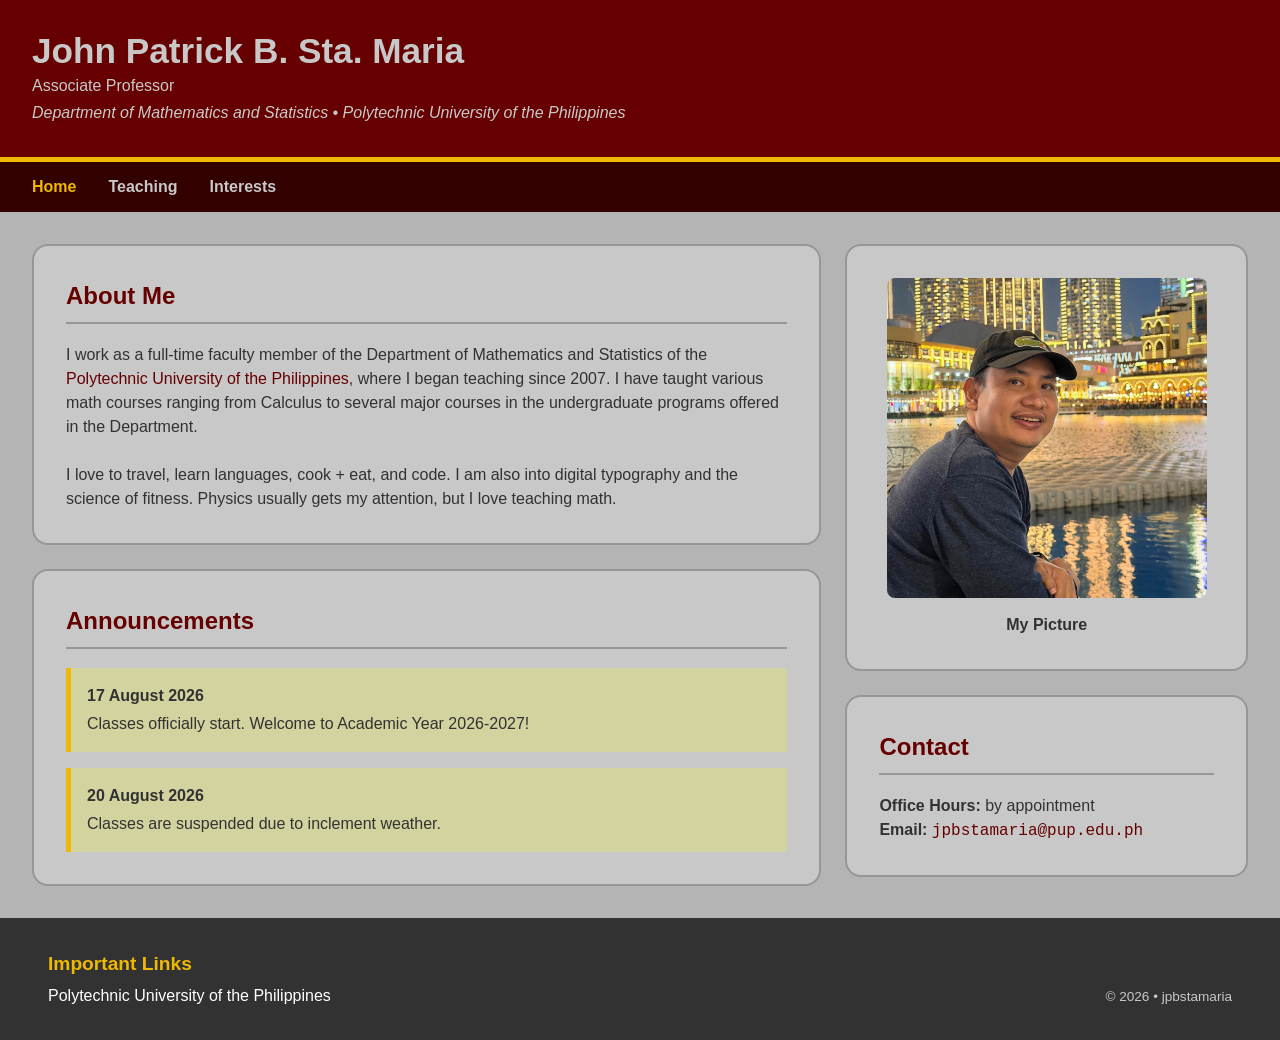
==== index.html @ 28bdd6a9 "Add files via upload" ====
<!DOCTYPE html>
<html lang="en">
<head>
  <meta charset="UTF-8">
  <meta name="viewport" content="width=device-width, initial-scale=1.0">
  <title>John Patrick B. Sta. Maria - Home</title>
  <link rel="stylesheet" href="style.css">
</head>
<body>

  <header>
    <h1>John Patrick B. Sta. Maria</h1>
    <div class="subtitle">Associate Professor</div>
    <div class="department">Department of Mathematics and Statistics • Polytechnic University of the Philippines</div>
  </header>

  <nav>
    <a href="index.html" class="active">Home</a>
    <a href="pages/teaching.html">Teaching</a>
    <a href="pages/interests.html">Interests</a>
  </nav>

  <main class="container">
    <div class="grid-layout">
      
      <!-- Left Column -->
      <div class="column">
        <section class="card">
          <h2 class="card-title">About Me</h2>
          <hr class="card-divider">
          <p>I work as a full-time faculty member of the Department of Mathematics and Statistics of the <a href="https://www.pup.edu.ph" target="_blank">Polytechnic University of the Philippines</a>, where I began teaching since 2007. I have taught various math courses ranging from Calculus to several major courses in the undergraduate programs offered in the Department.</p>
          <br>
          <p>I love to travel, learn languages, cook + eat, and code. I am also into digital typography and the science of fitness. Physics usually gets my attention, but I love teaching math.</p>
        </section>

        <section class="card">
          <h2 class="card-title">Announcements</h2>
          <hr class="card-divider">
          <div class="note">
            <span class="note-date">17 August 2026</span>
            <p>Classes officially start. Welcome to Academic Year 2026-2027!</p>
          </div>
          <div class="note">
            <span class="note-date">20 August 2026</span>
            <p>Classes are suspended due to inclement weather.</p>
          </div>
        </section>
      </div>

      <!-- Right Column -->
      <div class="column">
        <figure class="card profile-card">
          <img src="src/img/me.jpg" alt="Photo of John Patrick B. Sta. Maria">
          <figcaption>My Picture</figcaption>
        </figure>

        <section class="card">
          <h2 class="card-title">Contact</h2>
          <hr class="card-divider">
          <p><strong>Office Hours:</strong> by appointment</p>
          <p><strong>Email:</strong> <a href="mailto:jpbstamaria@pup.edu.ph" class="mono">jpbstamaria@pup.edu.ph</a></p>
        </section>
      </div>

    </div>
  </main>

  <footer>
    <div>
      <h3>Important Links</h3>
      <p><a href="https://www.pup.edu.ph" target="_blank">Polytechnic University of the Philippines</a></p>
    </div>
    <div class="copyright">
      © 2026 • jpbstamaria
    </div>
  </footer>

</body>
</html>
---- style.css ----
:root {
  --primary-dark: #efb803;
  --primary-light: #660000;
  --primary-header: #330000;
  --neutral-bg: #b4b4b4;
  --neutral-card: #c8c8c8;
  --neutral-border: #969696;
  --neutral-text: #323232;
  --footer-bg: #323232;
  --note-bg: rgba(255, 255, 0, 0.2);
}

* {
  box-sizing: border-box;
  margin: 0;
  padding: 0;
}

body {
  font-family: "Noto Sans", sans-serif;
  font-size: 16px;
  background-color: var(--neutral-bg);
  color: var(--neutral-text);
  line-height: 1.5;
}

/* Header & Banner */
header {
  background-color: var(--primary-light);
  color: var(--neutral-card);
  padding: 2rem;
  border-bottom: 5px solid var(--primary-dark);
}

header h1 {
  font-size: 2.2rem;
  font-weight: bold;
  line-height: 1.1;
}

header .subtitle {
  font-size: 1rem;
  margin-top: 0.2rem;
}

header .department {
  font-size: 1rem;
  font-style: italic;
  margin-top: 0.2rem;
}

/* Navigation Bar */
nav {
  background-color: var(--primary-header);
  padding: 0.8rem 2rem;
  display: flex;
  gap: 2rem;
}

nav a {
  color: var(--neutral-card);
  text-decoration: none;
  font-weight: bold;
}

nav a:hover,
nav a.active {
  color: var(--primary-dark);
}

/* Main Layout Grid */
.container {
  padding: 2rem;
  max-width: 1400px;
  margin: 0 auto;
}

.grid-layout {
  display: grid;
  grid-template-columns: 2fr 1.02fr;
  gap: 1.5rem;
}

.column {
  display: flex;
  flex-direction: column;
  gap: 1.5rem;
}

/* Card Components */
.card {
  background-color: var(--neutral-card);
  border: 2px solid var(--neutral-border);
  border-radius: 1rem;
  padding: 2rem;
}

.card-title {
  color: var(--primary-light);
  font-size: 1.5rem;
  font-weight: bold;
}

.card-divider {
  border: none;
  border-top: 2px solid var(--neutral-border);
  margin: 0.5rem 0 1.2rem 0;
}

.card a {
  color: var(--primary-light);
  text-decoration: none;
}

.card a:hover {
  text-decoration: underline;
}

/* Image Card Styling */
.profile-card {
  text-align: center;
}

.profile-card img {
  width: 100%;
  max-width: 320px;
  border-radius: 0.5rem;
  object-fit: cover;
  margin-bottom: 0.5rem;
}

.profile-card figcaption {
  font-weight: bold;
  color: var(--neutral-text);
}

/* Announcement Notes */
.note {
  background-color: var(--note-bg);
  border-left: 5px solid var(--primary-dark);
  padding: 1rem;
  margin-bottom: 1rem;
}

.note:last-child {
  margin-bottom: 0;
}

.note-date {
  font-weight: bold;
  display: block;
  margin-bottom: 0.25rem;
}

/* Code / Monospace */
.mono {
  font-family: "Courier New", Courier, monospace;
}

/* Footer */
footer {
  background-color: var(--footer-bg);
  color: #ffffff;
  padding: 2rem 3rem;
  display: flex;
  justify-content: space-between;
  align-items: flex-end;
}

footer h3 {
  color: var(--primary-dark);
  font-size: 1.2rem;
  margin-bottom: 0.3rem;
}

footer a {
  color: #ffffff;
  text-decoration: none;
}

footer a:hover {
  text-decoration: underline;
}

footer .copyright {
  font-size: 0.85rem;
  color: var(--neutral-card);
}
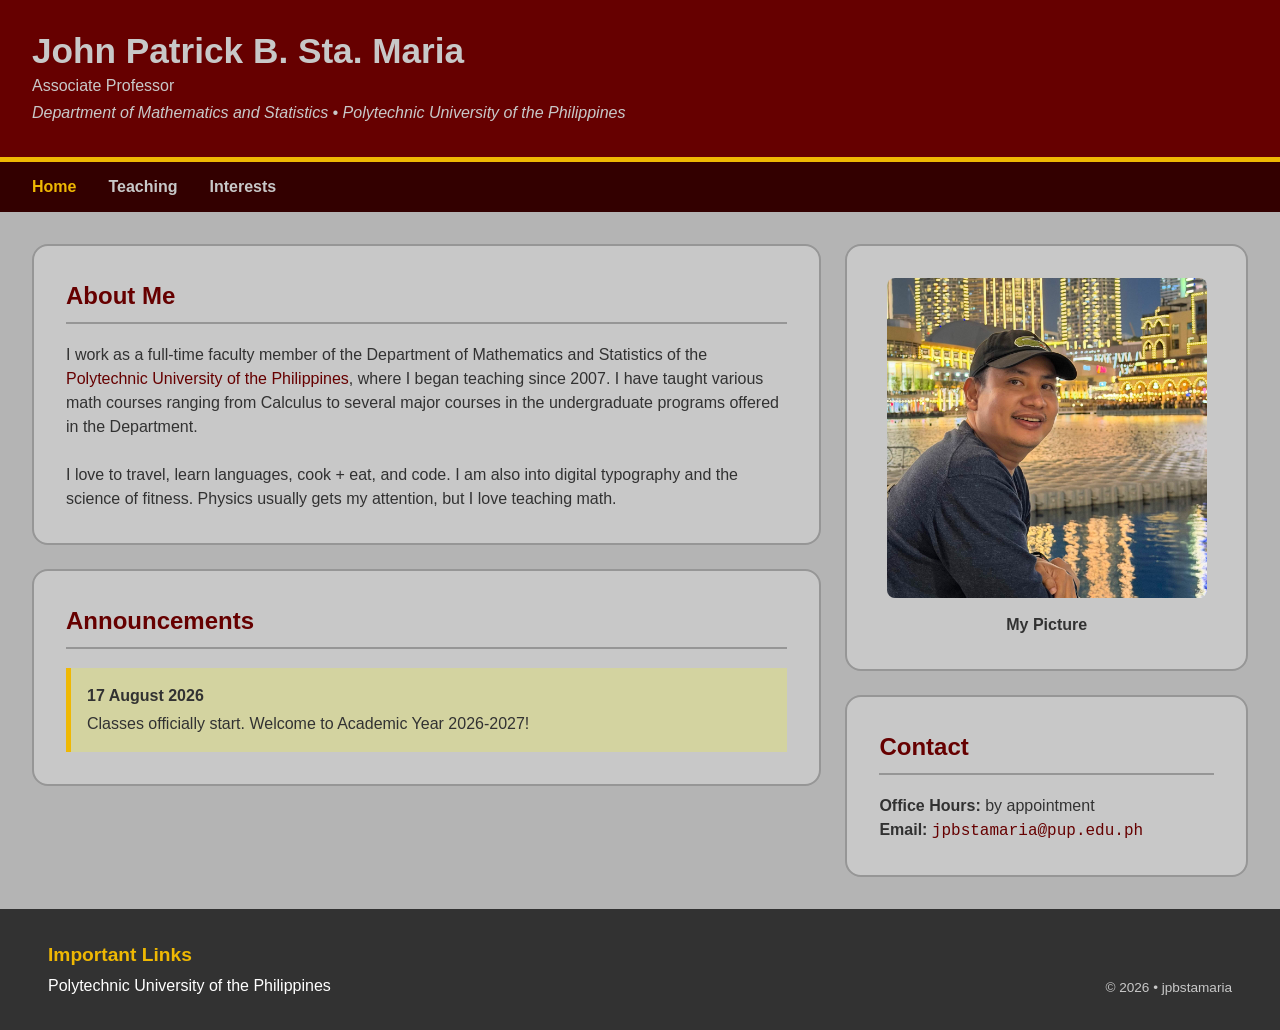
==== commit 27d8f547: "Update index.html" ====
--- a/index.html
+++ b/index.html
@@ -40,10 +40,6 @@
             <span class="note-date">17 August 2026</span>
             <p>Classes officially start. Welcome to Academic Year 2026-2027!</p>
           </div>
-          <div class="note">
-            <span class="note-date">20 August 2026</span>
-            <p>Classes are suspended due to inclement weather.</p>
-          </div>
         </section>
       </div>
 
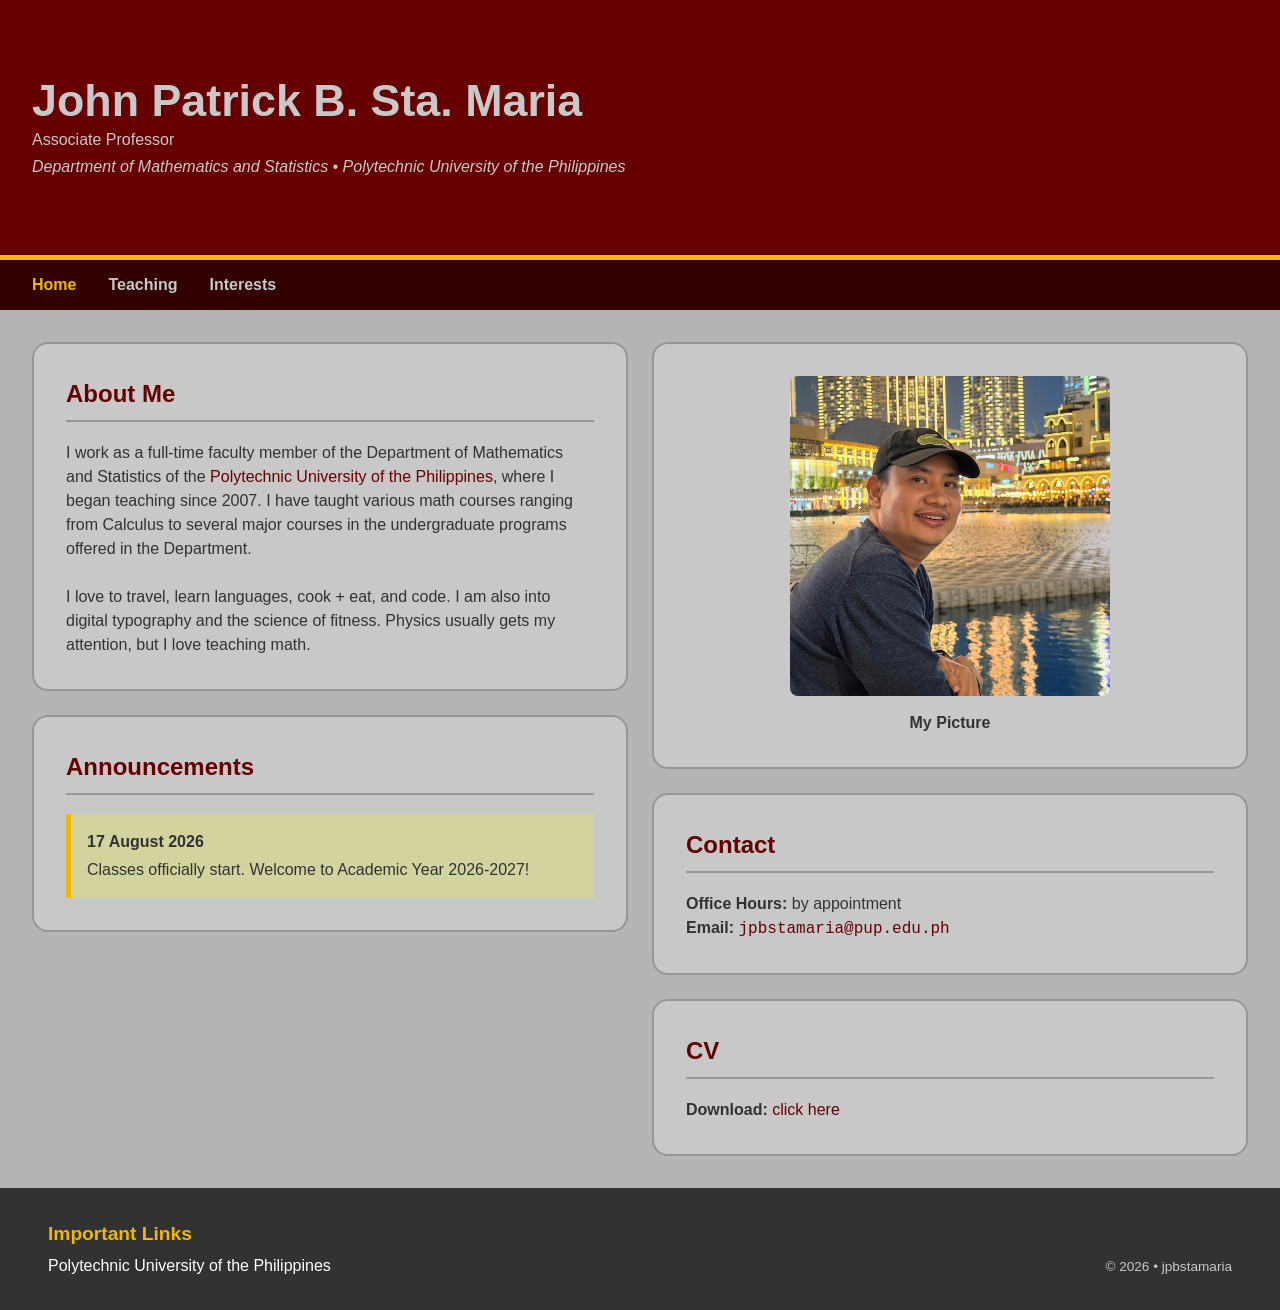
==== commit e161e2be: "Update index.html" ====
--- a/index.html
+++ b/index.html
@@ -56,6 +56,12 @@
           <p><strong>Office Hours:</strong> by appointment</p>
           <p><strong>Email:</strong> <a href="mailto:jpbstamaria@pup.edu.ph" class="mono">jpbstamaria@pup.edu.ph</a></p>
         </section>
+
+        <section class="card">
+          <h2 class="card-title">CV</h2>
+          <hr class="card-divider">
+          <p><strong>Download:</strong> <a href="src/docs/cv.pdf"> click here </a></p>
+        </section>
       </div>
 
     </div>
--- a/style.css
+++ b/style.css
@@ -28,23 +28,27 @@
 header {
   background-color: var(--primary-light);
   color: var(--neutral-card);
-  padding: 2rem;
+  padding: clamp(1rem, 4vw, 2rem);
   border-bottom: 5px solid var(--primary-dark);
+  min-height: clamp(150px, 30vh, 260px);
+  display: flex;
+  flex-direction: column;
+  justify-content: center;
 }
 
 header h1 {
-  font-size: 2.2rem;
+  font-size: clamp(1.9rem, 4.7vw, 2.8rem);
   font-weight: bold;
   line-height: 1.1;
 }
 
 header .subtitle {
-  font-size: 1rem;
+  font-size: clamp(0.9rem, 2.3vw, 1rem);
   margin-top: 0.2rem;
 }
 
 header .department {
-  font-size: 1rem;
+  font-size: clamp(0.88rem, 2vw, 1rem);
   font-style: italic;
   margin-top: 0.2rem;
 }
@@ -52,9 +56,10 @@
 /* Navigation Bar */
 nav {
   background-color: var(--primary-header);
-  padding: 0.8rem 2rem;
-  display: flex;
-  gap: 2rem;
+  padding: 0.8rem clamp(1rem, 4vw, 2rem);
+  display: flex;
+  gap: clamp(1rem, 2.5vw, 2rem);
+  flex-wrap: wrap;
 }
 
 nav a {
@@ -70,14 +75,14 @@
 
 /* Main Layout Grid */
 .container {
-  padding: 2rem;
+  padding: clamp(1rem, 3vw, 2rem);
   max-width: 1400px;
   margin: 0 auto;
 }
 
 .grid-layout {
   display: grid;
-  grid-template-columns: 2fr 1.02fr;
+  grid-template-columns: repeat(auto-fit, minmax(280px, 1fr));
   gap: 1.5rem;
 }
 
@@ -161,10 +166,11 @@
 footer {
   background-color: var(--footer-bg);
   color: #ffffff;
-  padding: 2rem 3rem;
+  padding: clamp(1rem, 4vw, 2rem) clamp(1rem, 5vw, 3rem);
   display: flex;
   justify-content: space-between;
   align-items: flex-end;
+  gap: 2rem;
 }
 
 footer h3 {
@@ -185,4 +191,52 @@
 footer .copyright {
   font-size: 0.85rem;
   color: var(--neutral-card);
-}+}
+
+/* Responsive Breakpoints */
+@media (max-width: 900px) {
+  .container {
+    max-width: 100%;
+  }
+
+  .profile-card img {
+    max-width: min(100%, 320px);
+  }
+}
+
+@media (max-width: 640px) {
+  body {
+    font-size: 15px;
+  }
+
+  nav {
+    justify-content: center;
+  }
+
+  nav a {
+    font-size: 0.95rem;
+  }
+
+  .card {
+    padding: 1.25rem;
+  }
+
+  footer {
+    flex-direction: column;
+    align-items: flex-start;
+  }
+}
+
+@media (max-width: 390px) {
+  header {
+    min-height: 100svh;
+  }
+
+  header h1 {
+    font-size: 1.75rem;
+  }
+
+  .container {
+    padding: 0.75rem;
+  }
+}
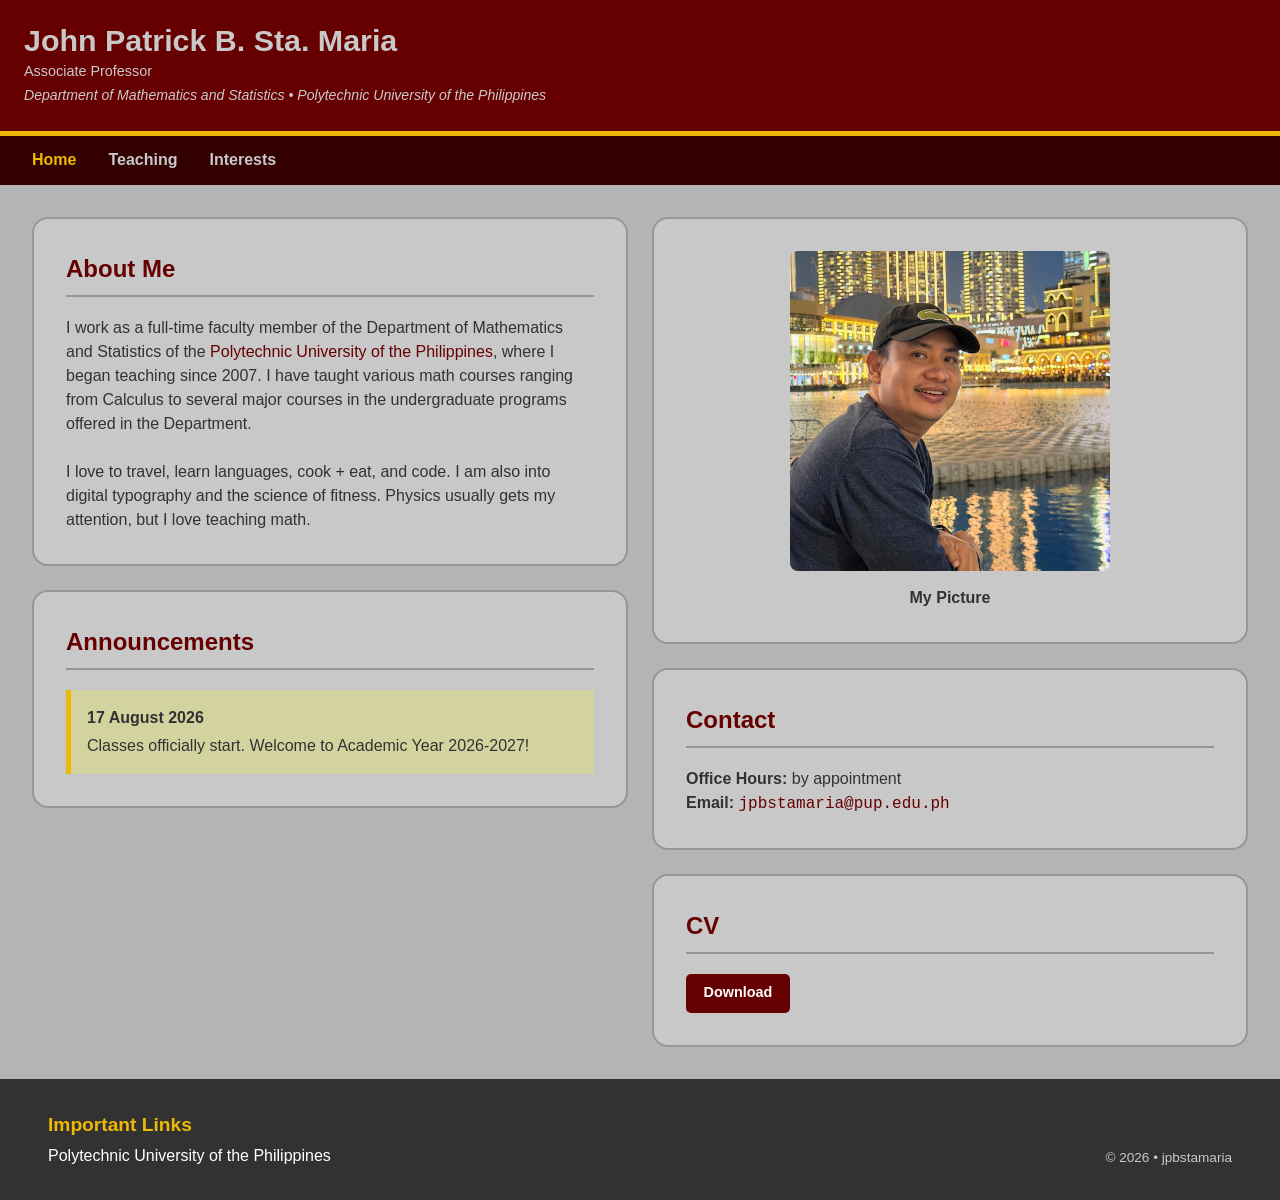
==== commit 0530d1e6: "Update index.html" ====
--- a/index.html
+++ b/index.html
@@ -60,7 +60,7 @@
         <section class="card">
           <h2 class="card-title">CV</h2>
           <hr class="card-divider">
-          <p><strong>Download:</strong> <a href="src/docs/cv.pdf"> click here </a></p>
+          <a href="/src/docs/cv.pdf"> <p  class="btn">Download</p></a>
         </section>
       </div>
 
--- a/style.css
+++ b/style.css
@@ -16,6 +16,7 @@
   padding: 0;
 }
 
+
 body {
   font-family: "Noto Sans", sans-serif;
   font-size: 16px;
@@ -28,27 +29,27 @@
 header {
   background-color: var(--primary-light);
   color: var(--neutral-card);
-  padding: clamp(1rem, 4vw, 2rem);
+  padding: clamp(0.75rem, 2vw, 1.5rem);
   border-bottom: 5px solid var(--primary-dark);
-  min-height: clamp(150px, 30vh, 260px);
+  min-height: clamp(60px, 10vh, 150px);
   display: flex;
   flex-direction: column;
   justify-content: center;
 }
 
 header h1 {
-  font-size: clamp(1.9rem, 4.7vw, 2.8rem);
+  font-size: clamp(1.9rem, 2vw, 2.8rem);
   font-weight: bold;
   line-height: 1.1;
 }
 
 header .subtitle {
-  font-size: clamp(0.9rem, 2.3vw, 1rem);
+  font-size: clamp(0.9rem, 1vw, 1rem);
   margin-top: 0.2rem;
 }
 
 header .department {
-  font-size: clamp(0.88rem, 2vw, 1rem);
+  font-size: clamp(0.88rem, 1vw, 1rem);
   font-style: italic;
   margin-top: 0.2rem;
 }
@@ -138,6 +139,74 @@
   font-weight: bold;
   color: var(--neutral-text);
 }
+
+.course-card {
+      border: 1px solid var(--neutral-border);
+      border-top: 4px solid var(--primary-light);
+      border-radius: 6px;
+      padding: 1.5rem;
+      background-color: var(--neutral-card);
+      display: flex;
+      flex-direction: column;
+      justify-content: space-between;
+      transition: transform 0.2s ease, box-shadow 0.2s ease;
+    }
+
+.courses-grid {
+      display: grid;
+      grid-template-columns: repeat(auto-fit, minmax(280px, 1fr));
+      gap: 1.5rem;
+      margin-top: 1rem;
+      margin-bottom: 1rem;
+    }
+
+.course-card:hover {
+      transform: translateY(-3px);
+      box-shadow: 0 4px 12px rgba(0,0,0,0.08);
+    }
+
+.course-code {
+      display: inline-block;
+      background-color: var(--primary-dark);
+      color: var(--primary-header);
+      font-weight: 700;
+      font-size: 0.8rem;
+      padding: 0.15rem 0.5rem;
+      border-radius: 4px;
+      margin-bottom: 0.5rem;
+      text-transform: uppercase;
+      align-self: flex-start;
+    }
+
+.course-card h3 {
+      font-size: 1.25rem;
+      color: var(--primary-light);
+      margin-bottom: 0.5rem;
+    }
+
+.course-card p {
+      font-size: 0.9rem;
+      color: var(--neutral-text);
+      margin-bottom: 1.25rem;
+      flex-grow: 1;
+    }
+
+.btn {
+      display: inline-block;
+      background-color: var(--primary-light);
+      color: white;
+      padding: 0.55rem 1.1rem;
+      border-radius: 5px;
+      text-decoration: none;
+      font-weight: 600;
+      font-size: 0.9rem;
+      text-align: center;
+      transition: background-color 0.2s ease;
+    }
+
+    .btn:hover {
+      background-color: var(--primary-light);
+    }
 
 /* Announcement Notes */
 .note {
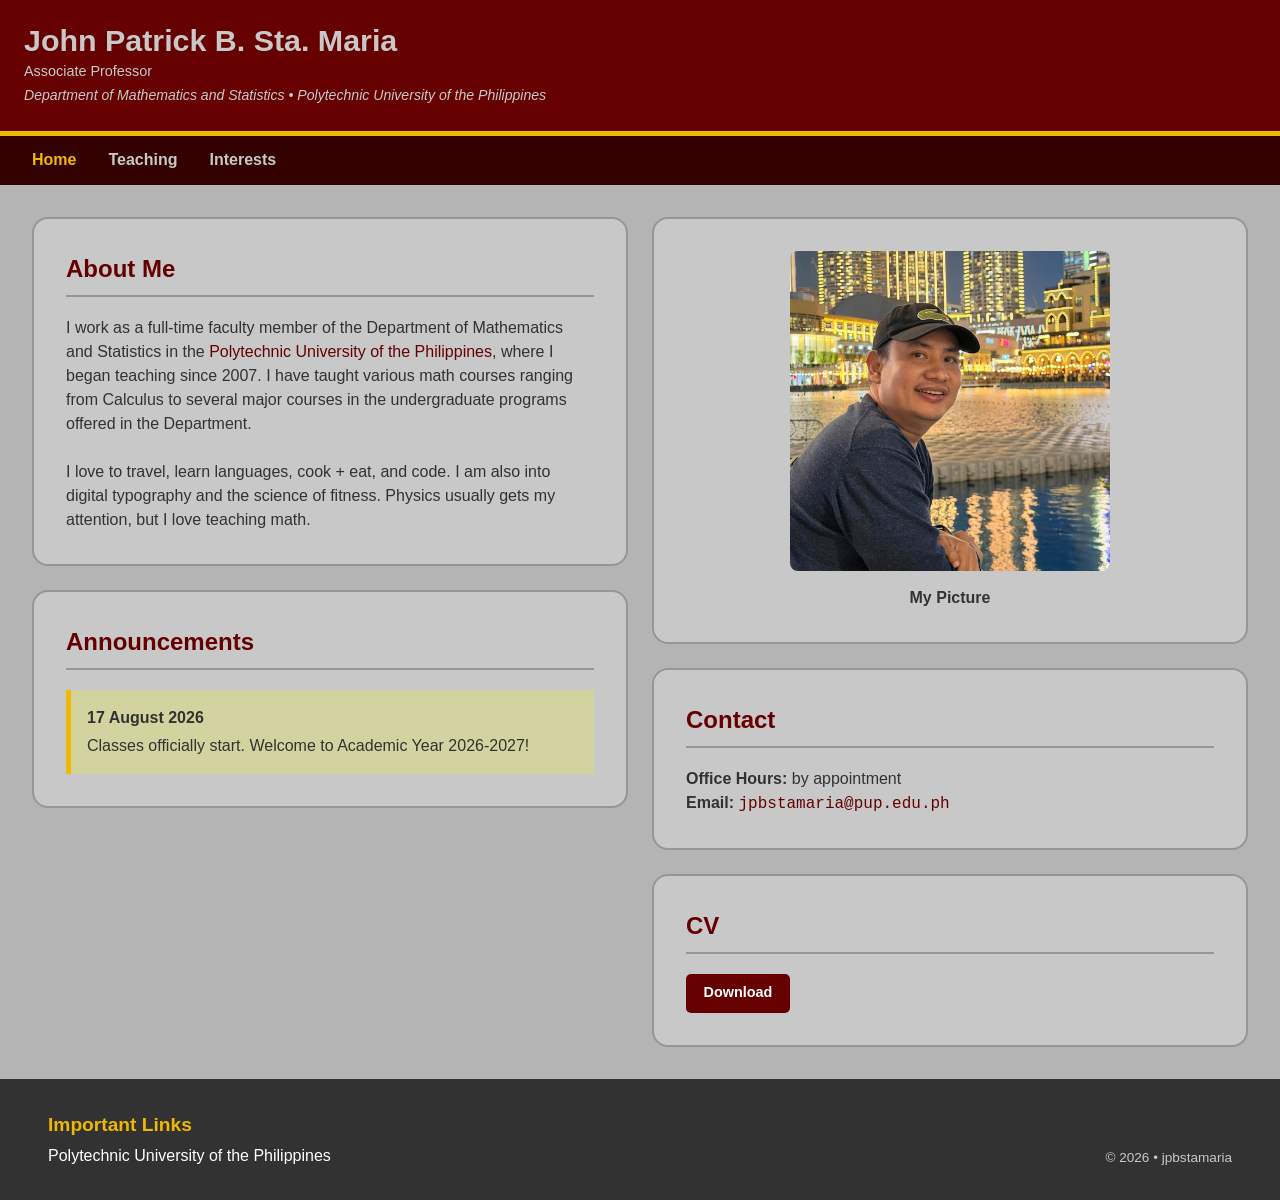
==== commit 1f001fb6: "Update index.html" ====
--- a/index.html
+++ b/index.html
@@ -28,7 +28,7 @@
         <section class="card">
           <h2 class="card-title">About Me</h2>
           <hr class="card-divider">
-          <p>I work as a full-time faculty member of the Department of Mathematics and Statistics of the <a href="https://www.pup.edu.ph" target="_blank">Polytechnic University of the Philippines</a>, where I began teaching since 2007. I have taught various math courses ranging from Calculus to several major courses in the undergraduate programs offered in the Department.</p>
+          <p>I work as a full-time faculty member of the Department of Mathematics and Statistics in the <a href="https://www.pup.edu.ph" target="_blank">Polytechnic University of the Philippines</a>, where I began teaching since 2007. I have taught various math courses ranging from Calculus to several major courses in the undergraduate programs offered in the Department.</p>
           <br>
           <p>I love to travel, learn languages, cook + eat, and code. I am also into digital typography and the science of fitness. Physics usually gets my attention, but I love teaching math.</p>
         </section>
@@ -60,7 +60,7 @@
         <section class="card">
           <h2 class="card-title">CV</h2>
           <hr class="card-divider">
-          <a href="/src/docs/cv.pdf"> <p  class="btn">Download</p></a>
+          <a href="src/docs/cv.pdf"> <p  class="btn">Download</p></a>
         </section>
       </div>
 
@@ -78,4 +78,4 @@
   </footer>
 
 </body>
-</html>+</html>
--- a/style.css
+++ b/style.css
@@ -31,7 +31,8 @@
   color: var(--neutral-card);
   padding: clamp(0.75rem, 2vw, 1.5rem);
   border-bottom: 5px solid var(--primary-dark);
-  min-height: clamp(60px, 10vh, 150px);
+  min-height: auto;
+  height: auto !important;
   display: flex;
   flex-direction: column;
   justify-content: center;
@@ -83,7 +84,7 @@
 
 .grid-layout {
   display: grid;
-  grid-template-columns: repeat(auto-fit, minmax(280px, 1fr));
+  grid-template-columns: repeat(auto-fit, minmax(200px, 1fr));
   gap: 1.5rem;
 }
 
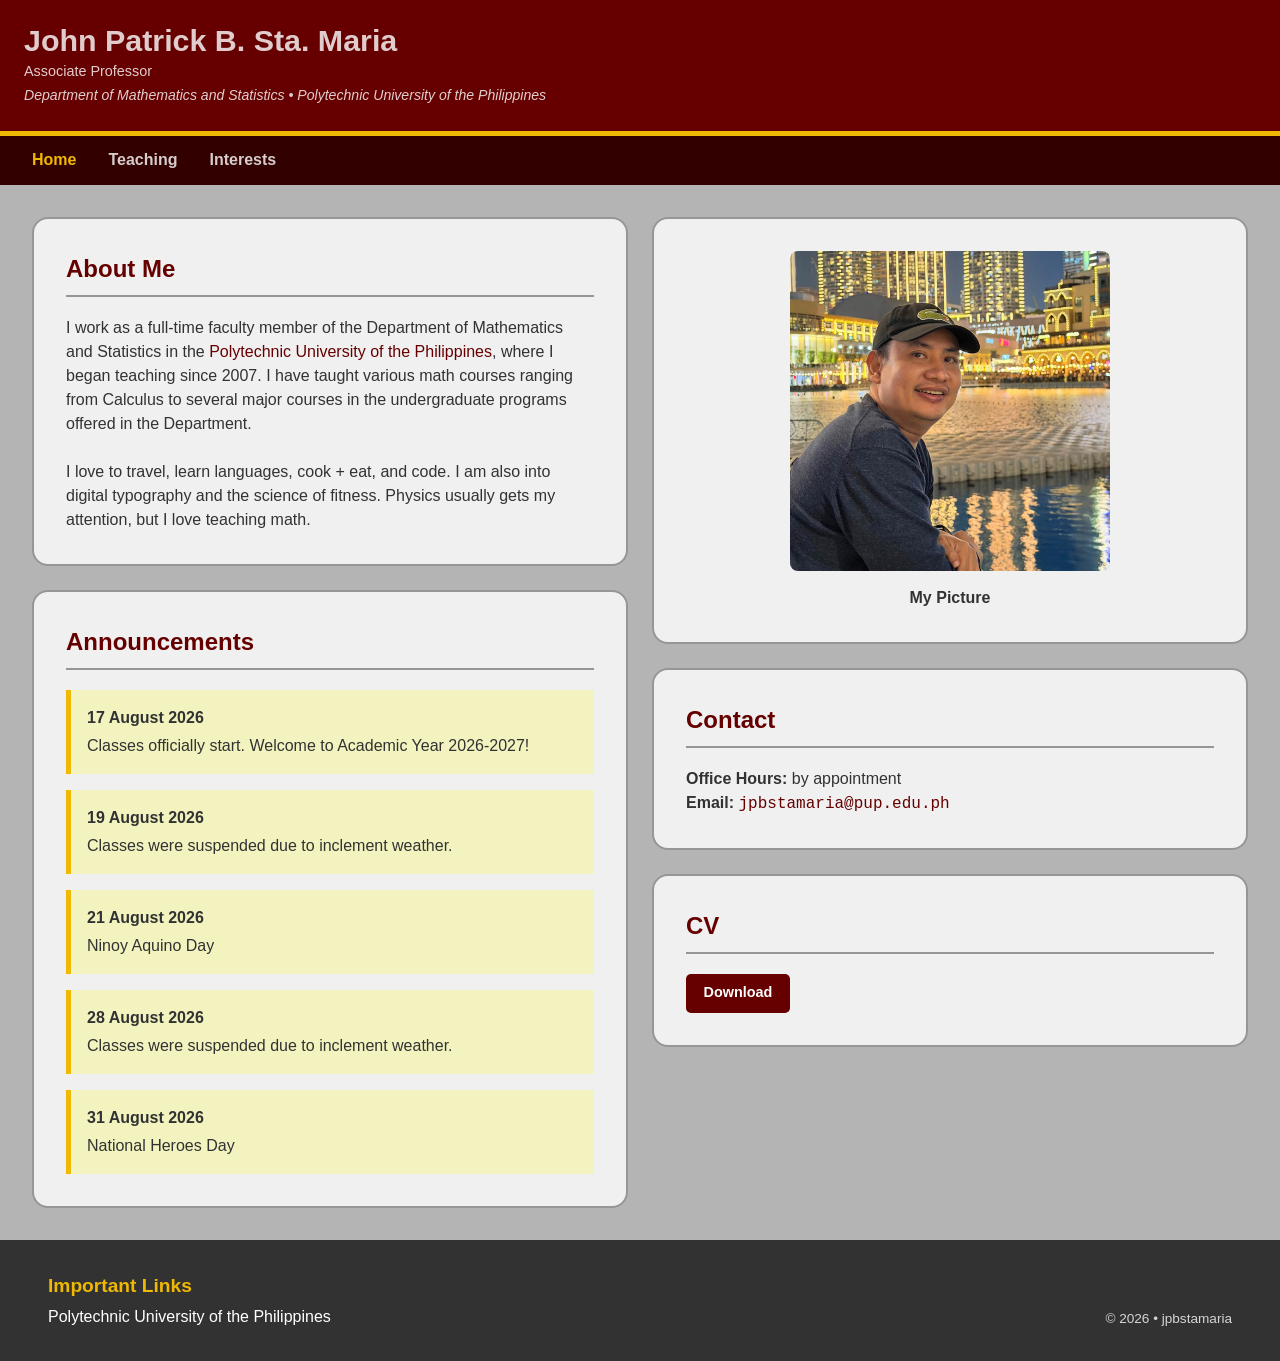
==== commit b1e567a8: "added files" ====
--- a/index.html
+++ b/index.html
@@ -40,6 +40,22 @@
             <span class="note-date">17 August 2026</span>
             <p>Classes officially start. Welcome to Academic Year 2026-2027!</p>
           </div>
+          <div class="note">
+            <span class="note-date">19 August 2026</span>
+            <p>Classes were suspended due to inclement weather.</p>
+          </div>
+          <div class="note">
+            <span class="note-date">21 August 2026</span>
+            <p>Ninoy Aquino Day</p>
+          </div>
+          <div class="note">
+            <span class="note-date">28 August 2026</span>
+            <p>Classes were suspended due to inclement weather.</p>
+          </div>
+          <div class="note">
+            <span class="note-date">31 August 2026</span>
+            <p>National Heroes Day</p>
+          </div>
         </section>
       </div>
 
--- a/style.css
+++ b/style.css
@@ -3,7 +3,7 @@
   --primary-light: #660000;
   --primary-header: #330000;
   --neutral-bg: #b4b4b4;
-  --neutral-card: #c8c8c8;
+  --neutral-card: rgba(255,255,255,0.8);
   --neutral-border: #969696;
   --neutral-text: #323232;
   --footer-bg: #323232;
